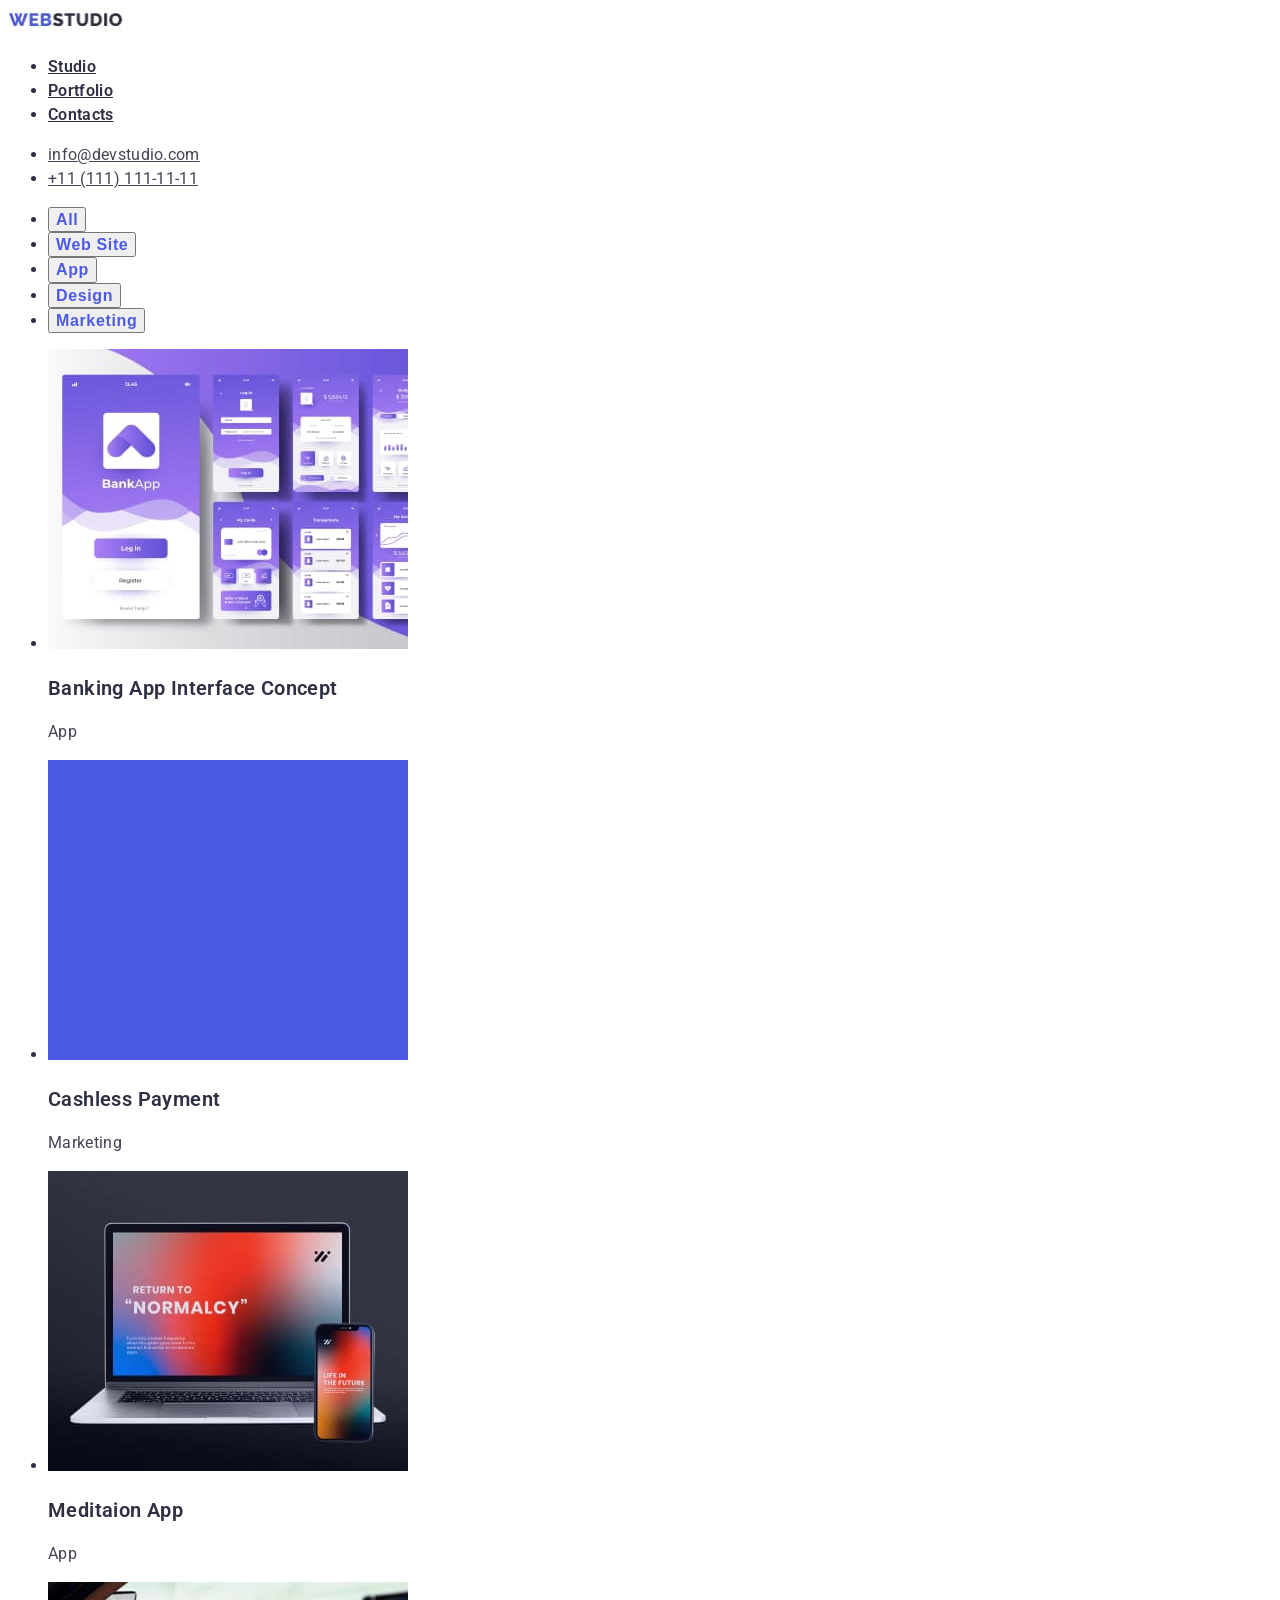
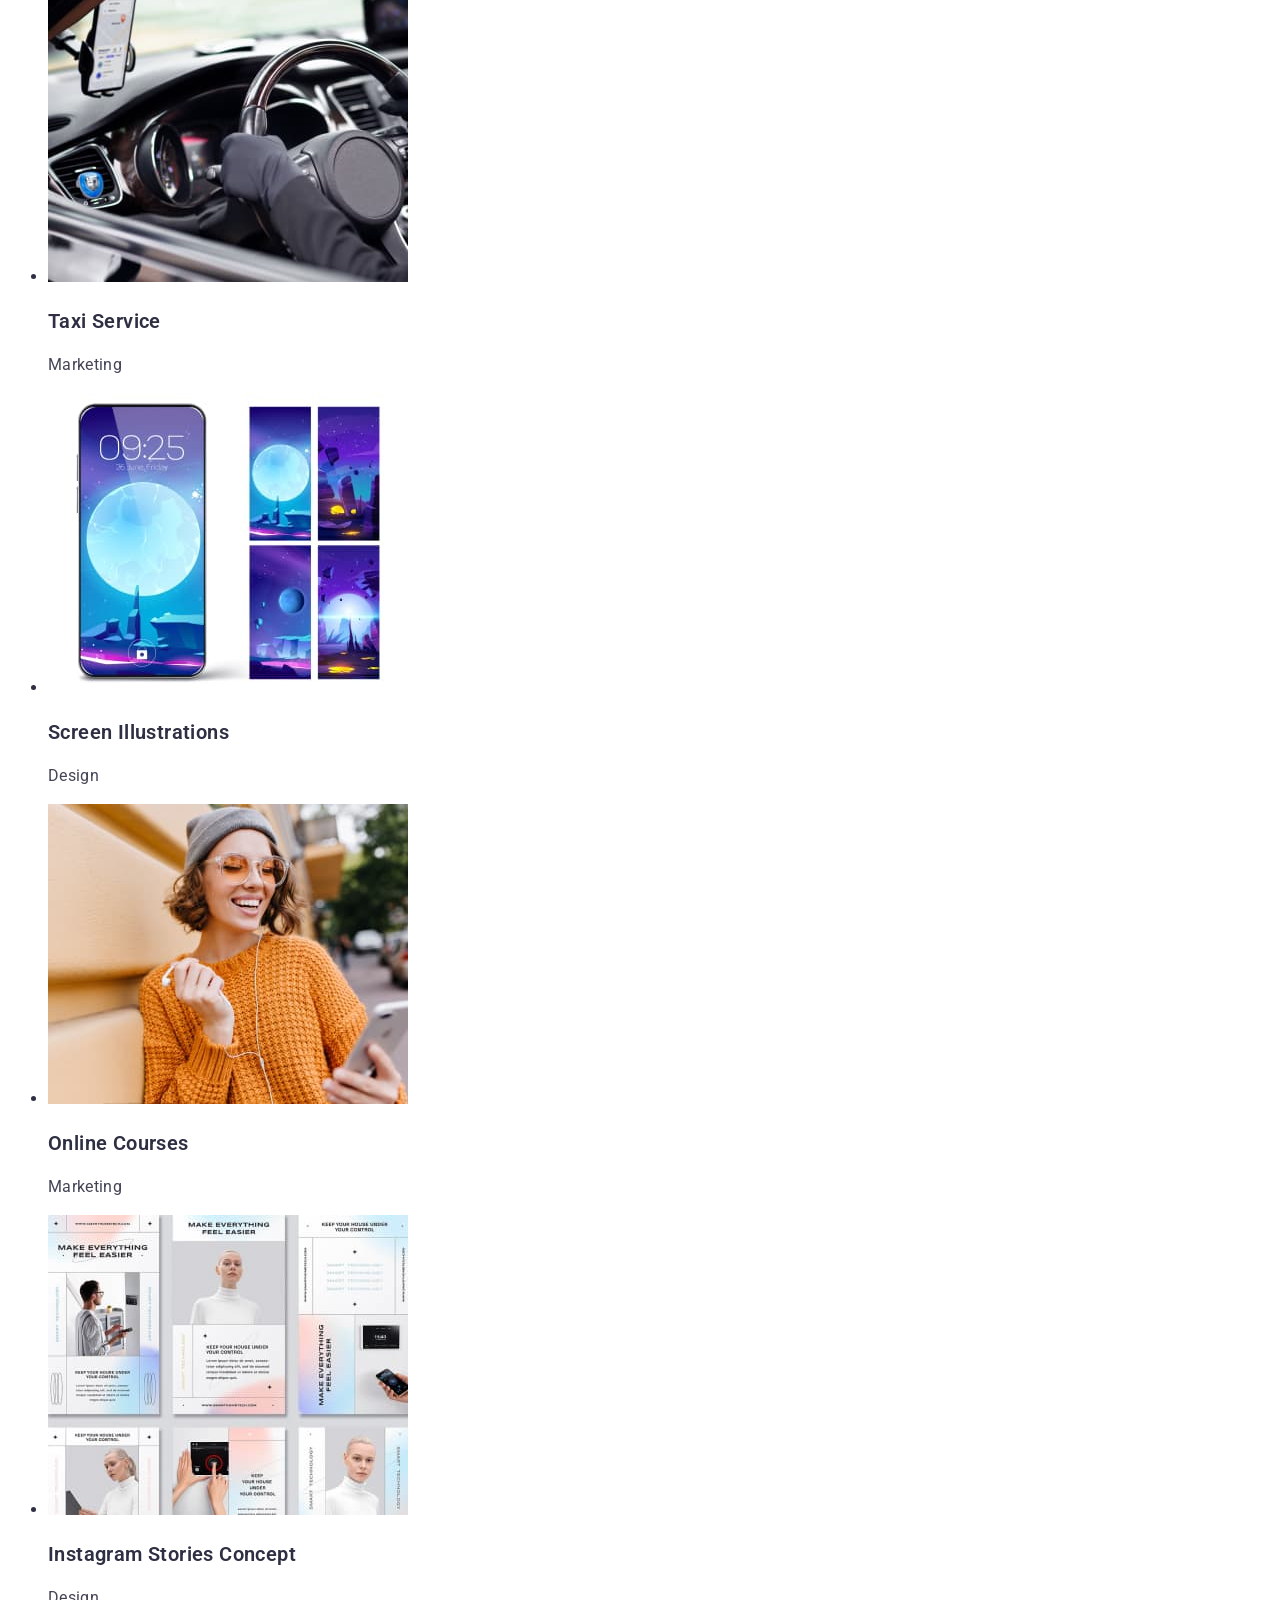
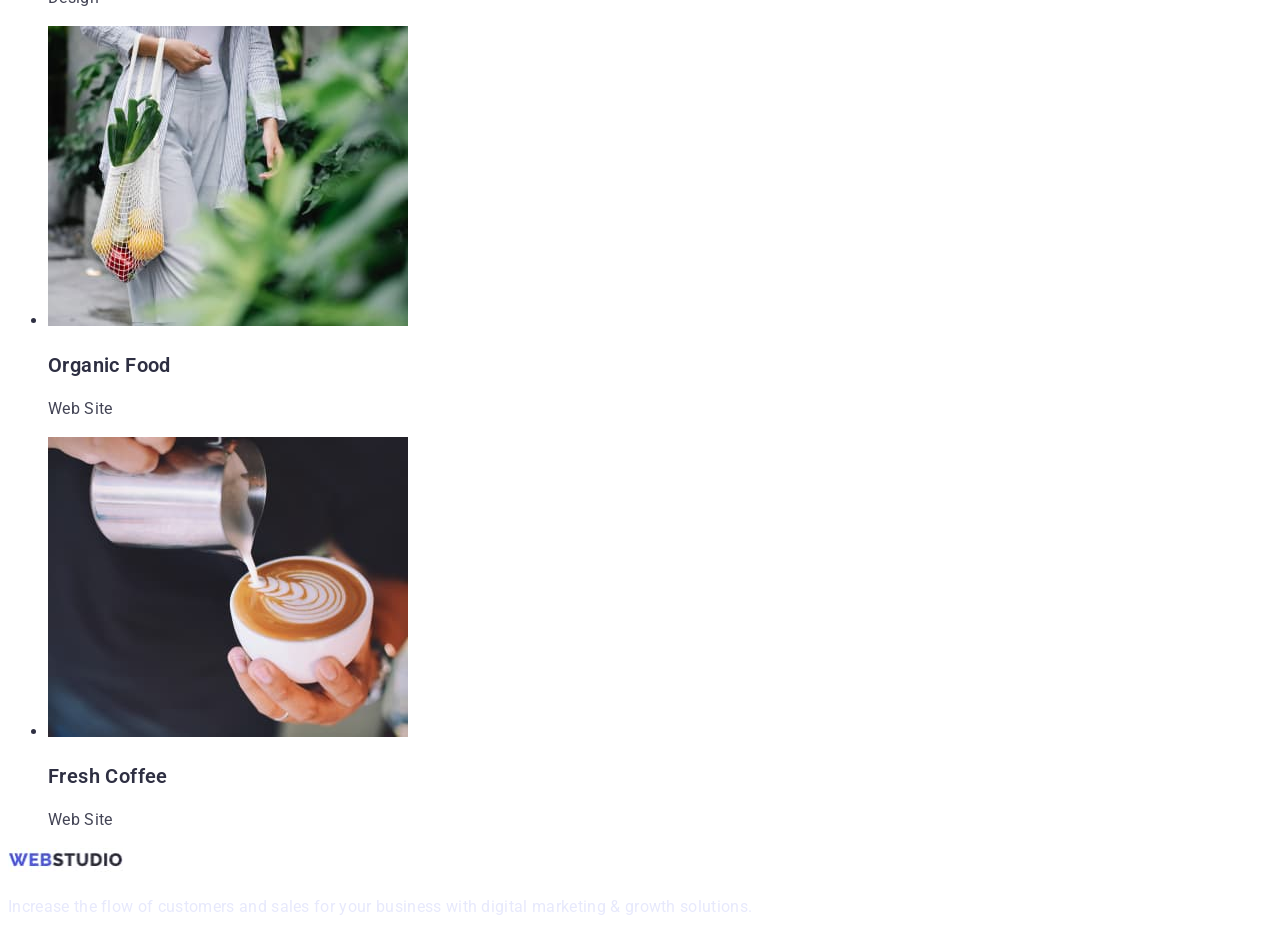
==== portfolio.html @ 78b5a2fc "Homework 2. Version 1. Не совсем понимаю, как выполнить некоторые элементы. Есть несколько вариантов" ====
<!DOCTYPE html>
<html lang="en">
<head>
    <meta charset="UTF-8">
    <meta http-equiv="X-UA-Compatible" content="IE=edge">
    <meta name="viewport" content="width=device-width, initial-scale=1.0">
    <link rel="preconnect" href="https://fonts.googleapis.com">
    <link rel="preconnect" href="https://fonts.gstatic.com" crossorigin>
    <link href="https://fonts.googleapis.com/css2?family=Roboto:wght@400;500;700&display=swap" rel="stylesheet">
    <link rel="stylesheet" href="./css/styles.css" />
    <title>Portfolio</title>
</head>
<body class="global-fonts">
    <header>
        <nav>
            <a href="/">
              <img width="115" height="24" src="./images/logo.jpg" alt="logotype">
            </a>
            <ul>
                <li><a class="mainmenu" href="./index.html">Studio</a></li>
                <li><a class="mainmenu" href="./portfolio.html">Portfolio</a></li>
                <li><a class="mainmenu" href="/">Contacts</a></li>
            </ul>
        </nav>
        <ul>
            <li><a class="contacts" href=mailto:info@devstudio.com">info@devstudio.com</a></li>
            <li><a class="contacts" href="tel:+11(111)1111111">+11 (111) 111-11-11</a></li>
        </ul>
    </header>
    <main>
        <section>
            <h1 hidden>Portfolio</h1>
            <ul>
                <li>
                    <button class="button-filter" type="button">All</button>
                </li>
                <li>
                    <button class="button-filter" type="button">Web Site</button>
                </li>
                <li>
                    <button class="button-filter" type="button">App</button>
                </li>
                <li>
                    <button class="button-filter" type="button">Design</button>
                </li>
                <li>
                    <button class="button-filter" type="button">Marketing</button>
                </li>
            </ul>
        </section>
        <section>
            <h2 hidden>portfolio lists</h2>
            <ul>
                <li>
                    <img width="360" height="300" src="./images/portfolio1.jpg" alt="Picture banking application">
                    <h3 class="benefits-title">Banking App Interface Concept</h3>
                    <p class="benefits-text">App</p>
                </li>
                <li>
                    <img width="360" height="300" src="./images/portfolio2.jpg" alt="Application description">
                    <h3 class="benefits-title">Cashless Payment</h3>
                    <p class="benefits-text">Marketing</p>
                </li>
                <li>
                    <img width="360" height="300" src="./images/portfolio3.jpg" alt="Picture meditaion application">
                    <h3 class="benefits-title">Meditaion App</h3>
                    <p class="benefits-text">App</p>
                </li>
                <li>
                    <img width="360" height="300" src="./images/portfolio4.jpg" alt="Taxi Service">
                    <h3 class="benefits-title">Taxi Service</h3>
                    <p class="benefits-text">Marketing</p>
                </li>
                <li>
                    <img width="360" height="300" src="./images/portfolio5.jpg" alt="Picture meditaion application">
                    <h3 class="benefits-title">Screen Illustrations</h3>
                    <p class="benefits-text">Design</p>
                </li>
                <li>
                    <img width="360" height="300" src="./images/portfolio6.jpg" alt="Picture meditaion application">
                    <h3 class="benefits-title">Online Courses</h3>
                    <p class="benefits-text">Marketing</p>
                </li>
                <li>
                    <img width="360" height="300" src="./images/portfolio7.jpg" alt="Taxi Service">
                    <h3 class="benefits-title">Instagram Stories Concept</h3>
                    <p class="benefits-text">Design</p>
                </li>
                <li>
                    <img width="360" height="300" src="./images/portfolio8.jpg" alt="Picture meditaion application">
                    <h3 class="benefits-title">Organic Food</h3>
                    <p class="benefits-text">Web Site</p>
                </li>
                <li>
                    <img width="360" height="300" src="./images/portfolio9.jpg" alt="Picture meditaion application">
                    <h3 class="benefits-title">Fresh Coffee</h3>
                    <p class="benefits-text">Web Site</p>
                </li>
            </ul>
        </section>
    </main>
    <footer>
    <a href="/">
        <img width="115" height="24" src="./images/logo.jpg" alt="logotype">
    </a>
    <p class="footer-text">
        Increase the flow of customers and 
        sales for your business with digital 
        marketing & growth solutions.
    </p>
    </footer>
</body>
</html>
---- css/styles.css ----
:root {
    --textbasecolor:#2e2f42; /* базовый цвет шрифта*/
    --buttonbasecolor:#4d5ae5; /* цвет кнопки, эффекты */
    --textsecondcolor: #434455; /* второй цвет шрифта*/
    --addtextcolor: #ffffff; /*доп цвет заголовков, кнопок*/
    --buttonbackcol: #404BBF; /*цвет бека кнопки*/
    --footertextcol: #E7E9FC; /*цвет текста в футере*/
}
.global-fonts {
    font-family: 'Roboto', sans-serif;
    font-weight: 400;
    font-style: normal;
    font-size: 16px;
    line-height: 1.5;
    letter-spacing: 0.02em;
    color: var(--textbasecolor);
}
.mainmenu { 
    font-weight: 600;
    font-size: 16px;
    line-height: 1.5;
    letter-spacing: 0.02em;
    color: var(--textbasecolor);
}
.mainmenu:hover {
    color :var(--textsecondcolor);
}
.mainmenu:focus {
    color: var(--buttonbasecolor);
}
.contacts {
    color:var(--textsecondcolor);
}
.contacts:hover, .contacts:focus {
    color: var(--buttonbasecolor);
}
.hero-title {
    font-weight: 700;
    font-size: 56px;
    line-height: 1.07;
    letter-spacing: 0.02em;
    color: var(--addtextcolor);
    background: var(--textbasecolor);
}
.button-order {
    font-weight: 600;
    font-size: 16px;
    line-height: 1.19;
    letter-spacing: 0.04em;
    color: var(--addtextcolor);
    background-color: var(--buttonbasecolor);
    cursor:pointer;
}
.button-order:hover {
    background-color: var(--buttonbasecolor);
}
.button-order:focus {
    background-color: var(--buttonbackcol);
}
.benefits-title {
    font-weight: 600;
    font-size: 20px;
    line-height: 1.2;
    letter-spacing: 0.02em;
    color:var(--textbasecolor);
}
.benefits-text {
    color:var(--textsecondcolor);
}
.work-title {
    font-weight: 600;
    font-size: 36px;
    line-height: 1.1;
    letter-spacing: 0.02em;
    color: var(--textbasecolor);
    text-transform: capitalize;
}
.footer-text {
    color: var(--footertextcol);
}
.button-filter {
    font-weight: 600;
    font-size: 16px;
    line-height: 1.2;
    letter-spacing: 0.04em;
    color: var(--buttonbasecolor);
    cursor:pointer;
}
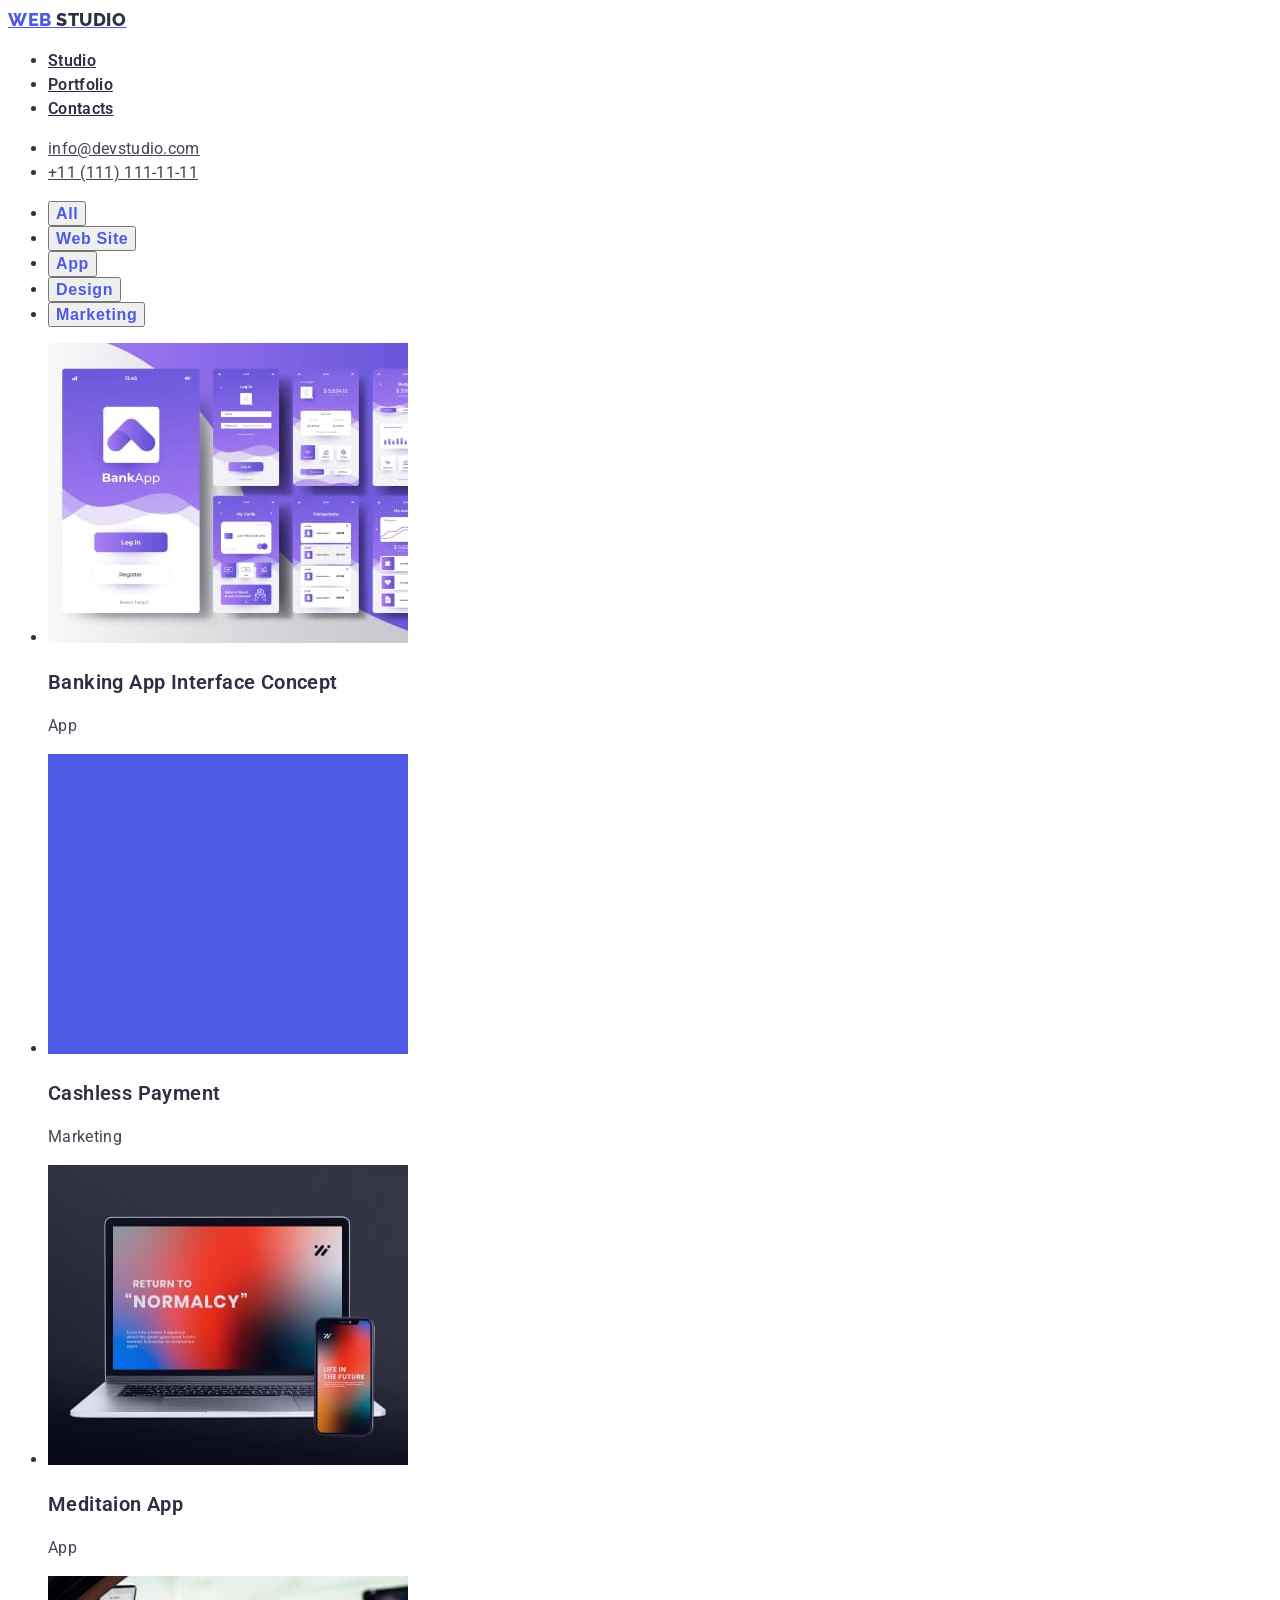
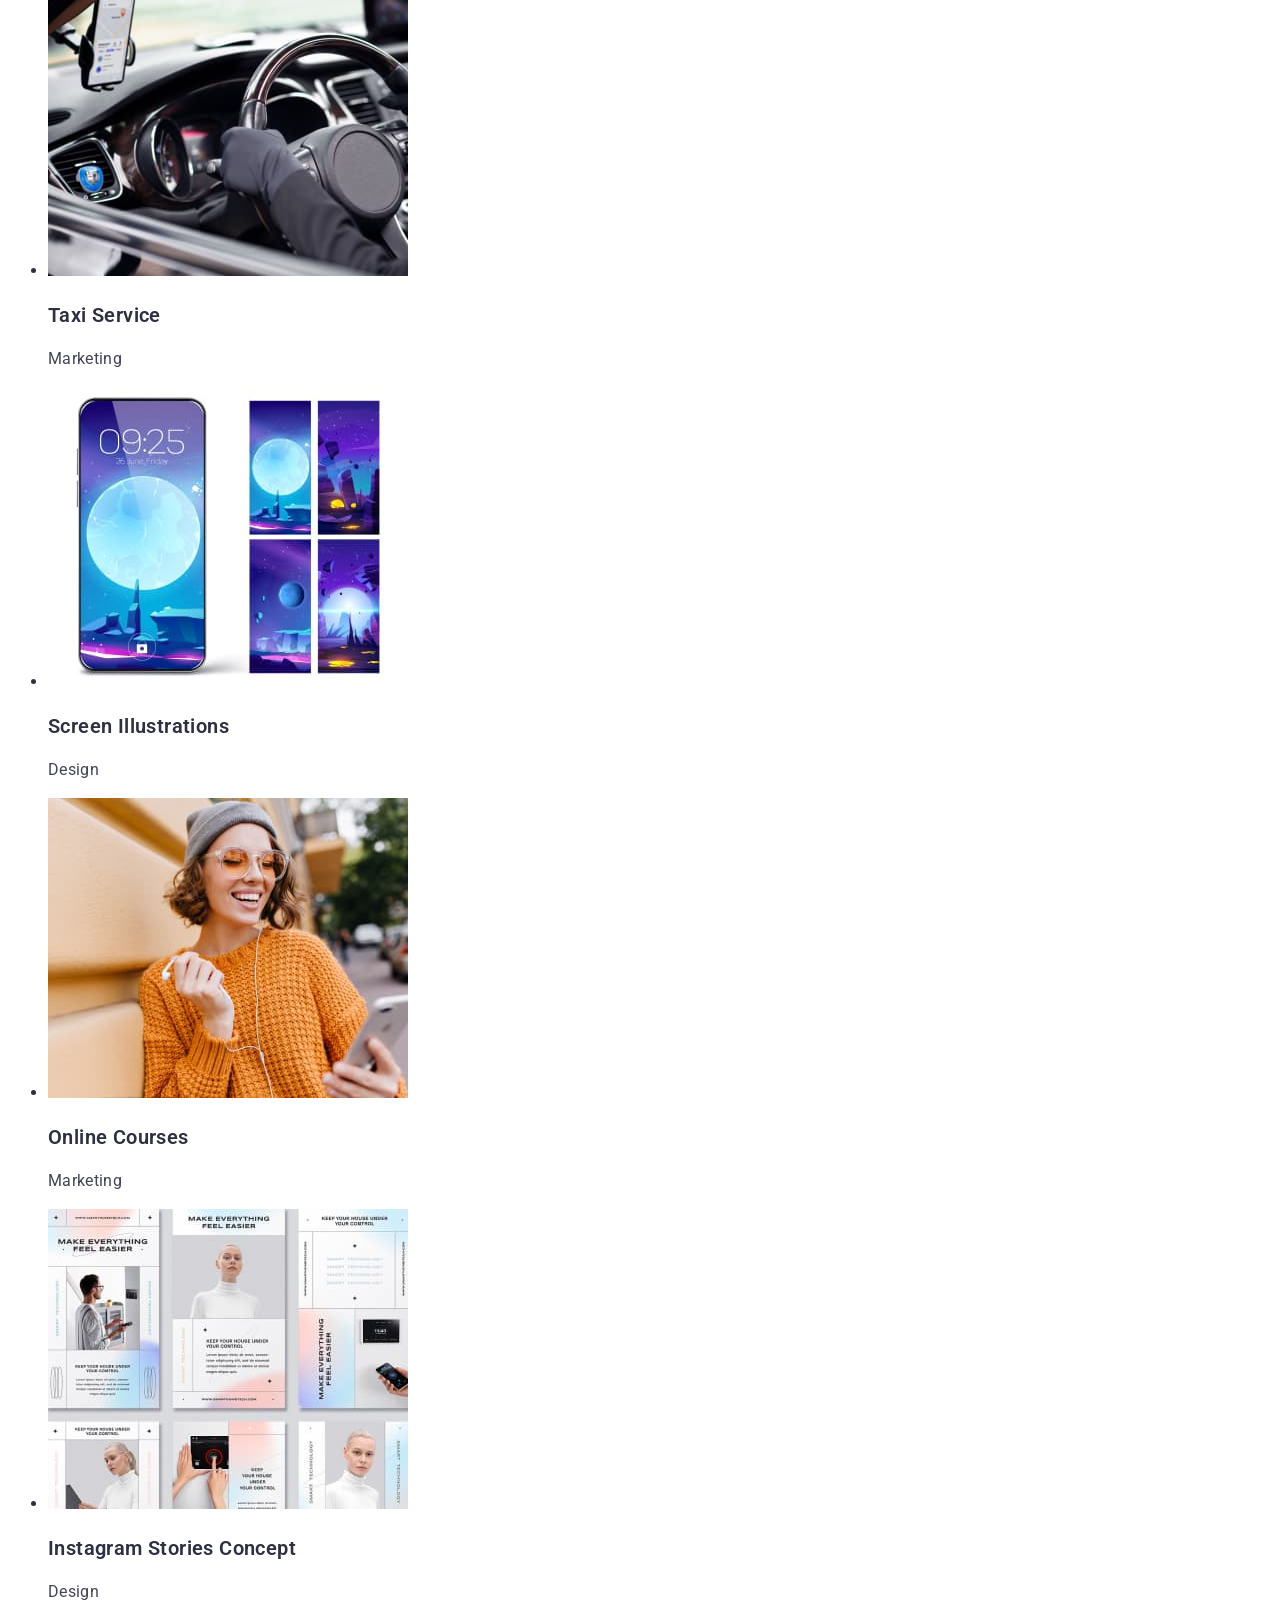
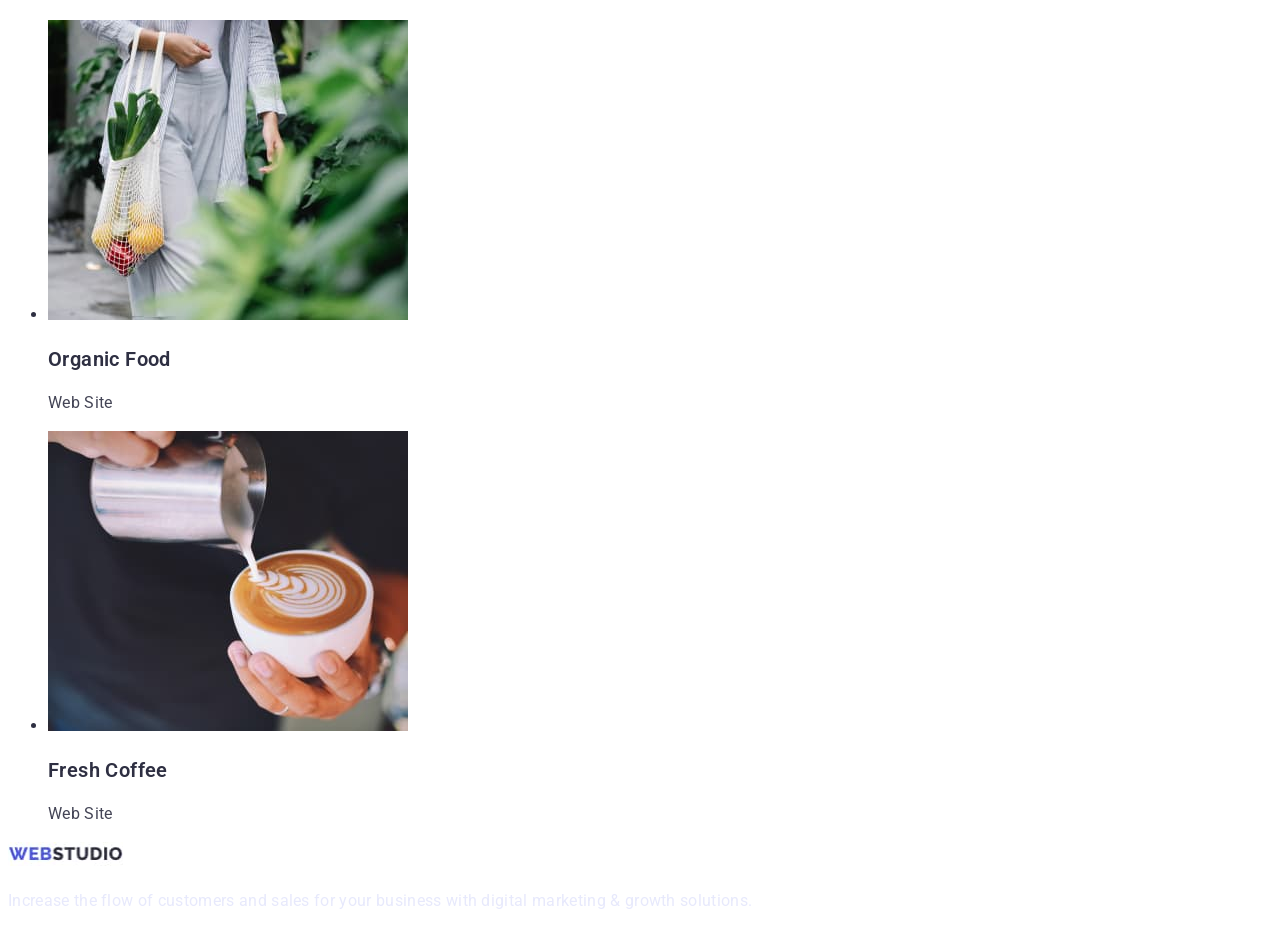
==== commit 8f679fbd: "Переделал Лого в проекте Вебстудии" ====
--- a/portfolio.html
+++ b/portfolio.html
@@ -6,15 +6,16 @@
     <meta name="viewport" content="width=device-width, initial-scale=1.0">
     <link rel="preconnect" href="https://fonts.googleapis.com">
     <link rel="preconnect" href="https://fonts.gstatic.com" crossorigin>
-    <link href="https://fonts.googleapis.com/css2?family=Roboto:wght@400;500;700&display=swap" rel="stylesheet">
+    <link href="https://fonts.googleapis.com/css2?family=Raleway:wght@700&family=Roboto:wght@400;500;700;900&display=swap" rel="stylesheet">
     <link rel="stylesheet" href="./css/styles.css" />
     <title>Portfolio</title>
 </head>
 <body class="global-fonts">
     <header>
         <nav>
-            <a href="/">
-              <img width="115" height="24" src="./images/logo.jpg" alt="logotype">
+            <a class="logo" href="/">
+                <span>WEB</span>
+                <span class="logo-studio">STUDIO</span>
             </a>
             <ul>
                 <li><a class="mainmenu" href="./index.html">Studio</a></li>
--- a/css/styles.css
+++ b/css/styles.css
@@ -14,6 +14,26 @@
     line-height: 1.5;
     letter-spacing: 0.02em;
     color: var(--textbasecolor);
+}
+.logo {
+    font-family: "Raleway", sans-serif;
+    font-weight: 800;
+    font-style: bold;
+    font-size: 18px;
+    line-height: 1.33;
+    letter-spacing: 0.03em;
+    text-transform: uppercase;
+    color: var(--buttonbasecolor);
+}
+.logo-studio {
+   /* font-family: "Raleway", sans-serif;
+    font-weight: 800;
+    font-style: bold;
+    font-size: 18px;
+    line-height: 1.33;
+    letter-spacing: 0.03em;
+    text-transform: uppercase;*/
+    color:var(--textbasecolor);
 }
 .mainmenu { 
     font-weight: 600;
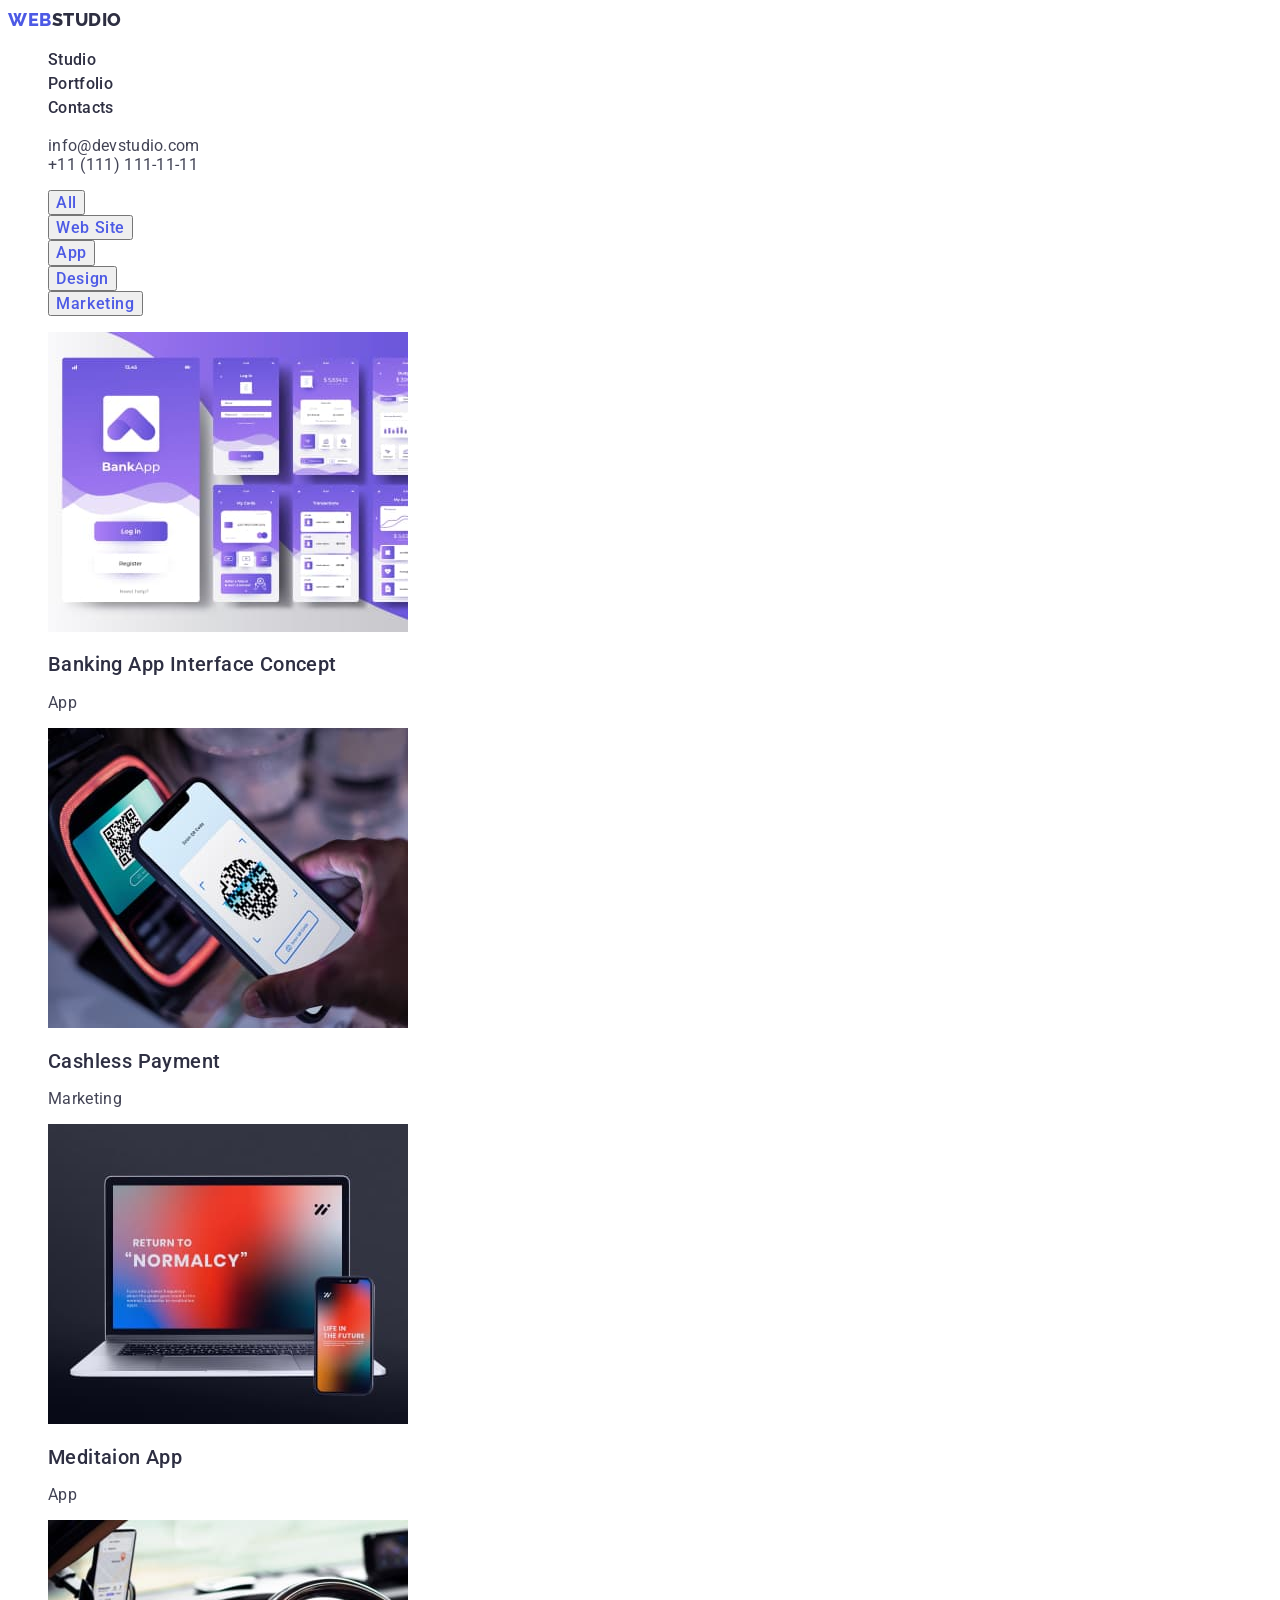
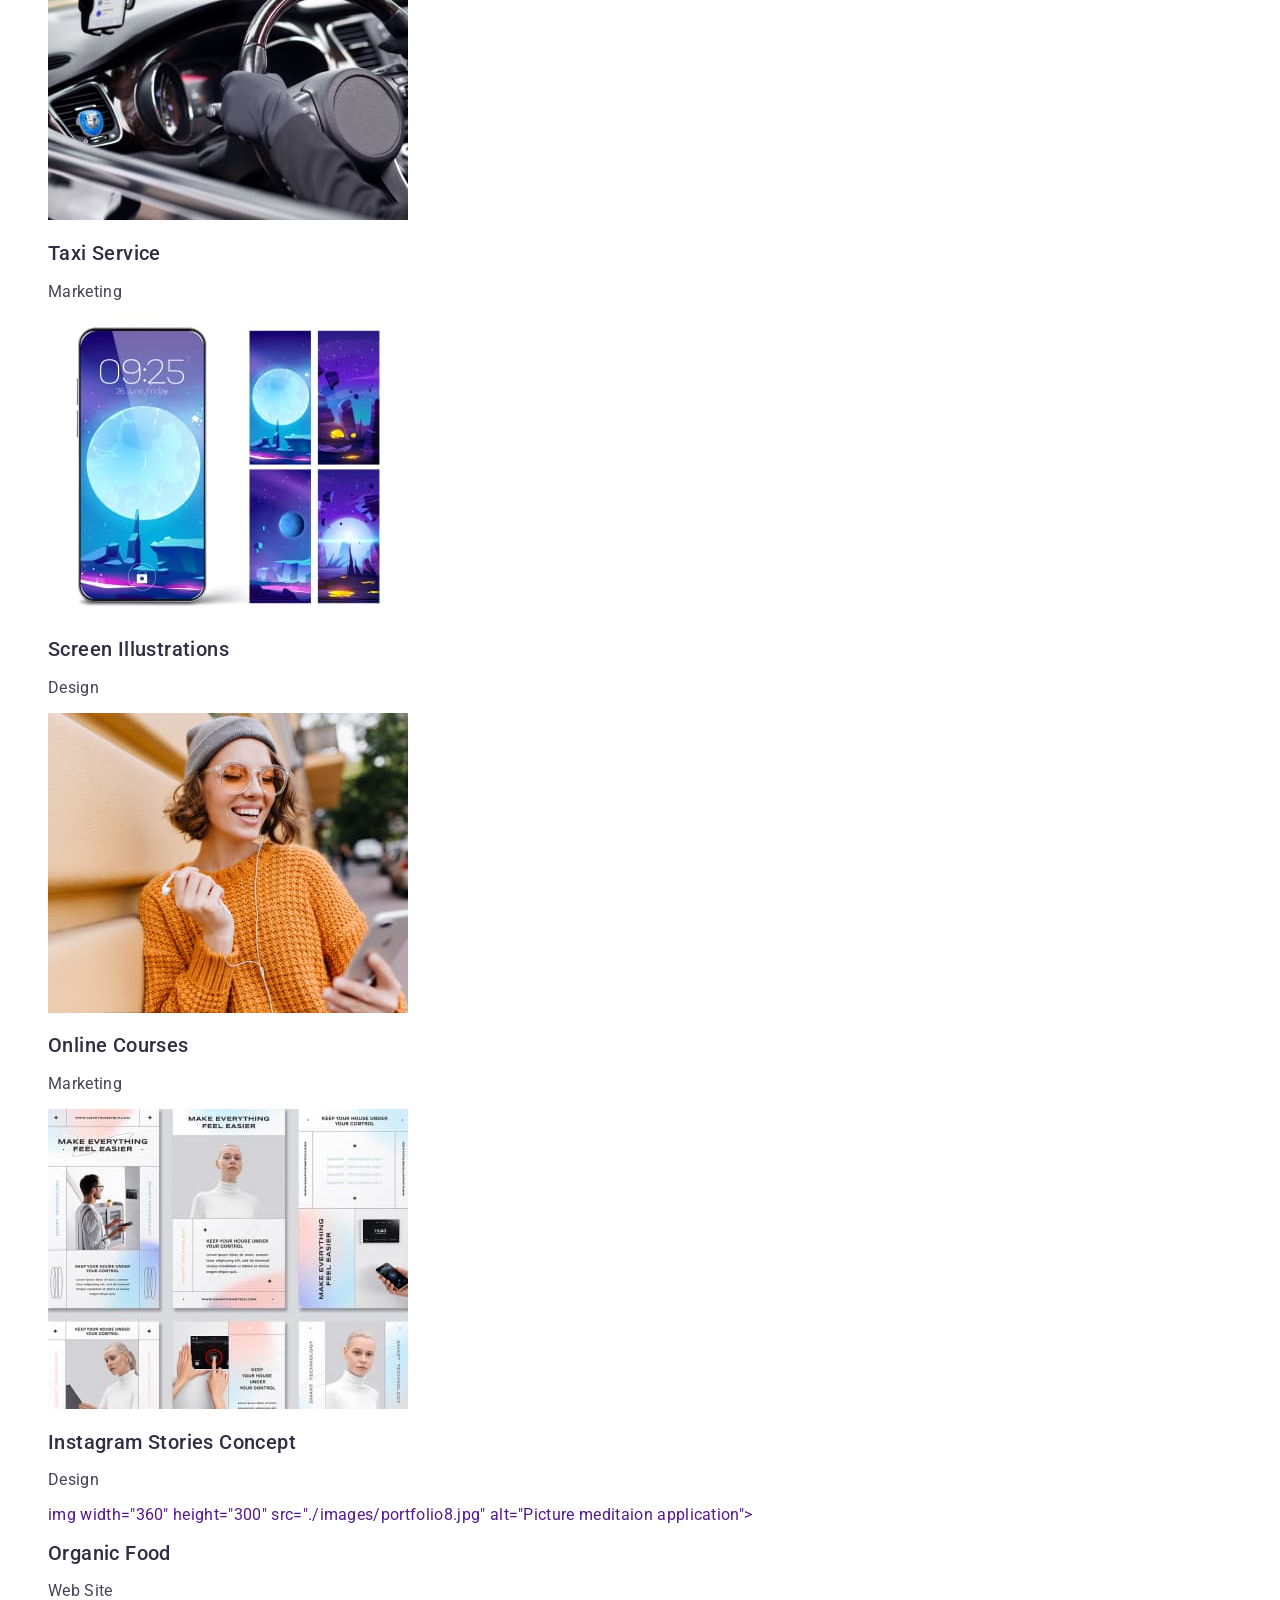
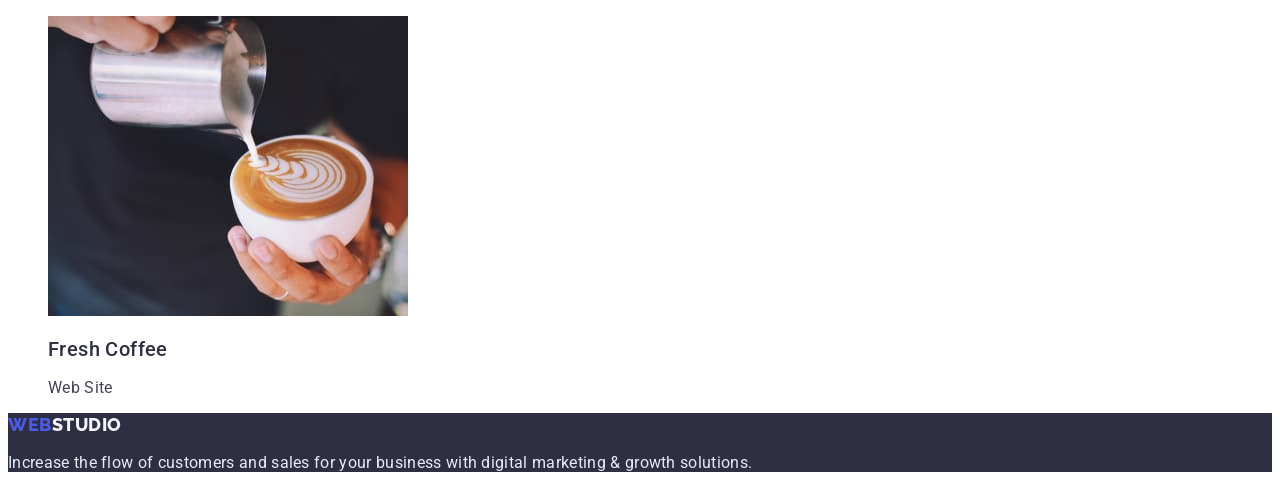
==== commit 8bf0ffa4: "Доработал все замечания" ====
--- a/portfolio.html
+++ b/portfolio.html
@@ -6,24 +6,22 @@
     <meta name="viewport" content="width=device-width, initial-scale=1.0">
     <link rel="preconnect" href="https://fonts.googleapis.com">
     <link rel="preconnect" href="https://fonts.gstatic.com" crossorigin>
-    <link href="https://fonts.googleapis.com/css2?family=Raleway:wght@700&family=Roboto:wght@400;500;700;900&display=swap" rel="stylesheet">
+    <link href="https://fonts.googleapis.com/css2?family=Raleway:wght@800&family=Roboto:wght@400;500;700;900&display=swap" rel="stylesheet">
     <link rel="stylesheet" href="./css/styles.css" />
     <title>Portfolio</title>
 </head>
-<body class="global-fonts">
+<body>
     <header>
         <nav>
-            <a class="logo" href="/">
-                <span>WEB</span>
-                <span class="logo-studio">STUDIO</span>
+            <a class="logo" href="./portfolio.html">WEB<span class="logo-studio">STUDIO</span>
             </a>
-            <ul>
-                <li><a class="mainmenu" href="./index.html">Studio</a></li>
-                <li><a class="mainmenu" href="./portfolio.html">Portfolio</a></li>
-                <li><a class="mainmenu" href="/">Contacts</a></li>
+            <ul class="list">
+                <li><a class="main-menu" href="./index.html">Studio</a></li>
+                <li><a class="main-menu" href="./portfolio.html">Portfolio</a></li>
+                <li><a class="main-menu" href="./index.html">Contacts</a></li>
             </ul>
         </nav>
-        <ul>
+        <ul class="list">
             <li><a class="contacts" href=mailto:info@devstudio.com">info@devstudio.com</a></li>
             <li><a class="contacts" href="tel:+11(111)1111111">+11 (111) 111-11-11</a></li>
         </ul>
@@ -31,7 +29,7 @@
     <main>
         <section>
             <h1 hidden>Portfolio</h1>
-            <ul>
+            <ul class="list">
                 <li>
                     <button class="button-filter" type="button">All</button>
                 </li>
@@ -49,66 +47,80 @@
                 </li>
             </ul>
         </section>
-        <section>
-            <h2 hidden>portfolio lists</h2>
-            <ul>
+            <ul class="list">
                 <li>
-                    <img width="360" height="300" src="./images/portfolio1.jpg" alt="Picture banking application">
-                    <h3 class="benefits-title">Banking App Interface Concept</h3>
-                    <p class="benefits-text">App</p>
+                    <a class="link" href="">
+                        <img width="360" height="300" src="./images/portfolio1.jpg" alt="Picture banking application">
+                        <h2 class="benefits-title">Banking App Interface Concept</h2>
+                        <p class="benefits-text">App</p>
+                    </a>
                 </li>
                 <li>
-                    <img width="360" height="300" src="./images/portfolio2.jpg" alt="Application description">
-                    <h3 class="benefits-title">Cashless Payment</h3>
-                    <p class="benefits-text">Marketing</p>
+                    <a class="link" href="">
+                        <img width="360" height="300" src="./images/portfolio2.jpg" alt="Phone and gadget">
+                        <h2 class="benefits-title">Cashless Payment</h2>
+                        <p class="benefits-text">Marketing</p>
+                    </a>
                 </li>
                 <li>
-                    <img width="360" height="300" src="./images/portfolio3.jpg" alt="Picture meditaion application">
-                    <h3 class="benefits-title">Meditaion App</h3>
-                    <p class="benefits-text">App</p>
+                    <a class="link" href="">
+                        <img width="360" height="300" src="./images/portfolio3.jpg" alt="Picture meditaion application">
+                        <h2 class="benefits-title">Meditaion App</h2>
+                        <p class="benefits-text">App</p>
+                    </a>
                 </li>
                 <li>
-                    <img width="360" height="300" src="./images/portfolio4.jpg" alt="Taxi Service">
-                    <h3 class="benefits-title">Taxi Service</h3>
-                    <p class="benefits-text">Marketing</p>
+                    <a class="link" href="">
+                        <img width="360" height="300" src="./images/portfolio4.jpg" alt="Taxi Service">
+                        <h2 class="benefits-title">Taxi Service</h2>
+                        <p class="benefits-text">Marketing</p>
+                    </a>
                 </li>
                 <li>
-                    <img width="360" height="300" src="./images/portfolio5.jpg" alt="Picture meditaion application">
-                    <h3 class="benefits-title">Screen Illustrations</h3>
-                    <p class="benefits-text">Design</p>
+                    <a class="link" href="">
+                        <img width="360" height="300" src="./images/portfolio5.jpg" alt="Picture meditaion application">
+                        <h2 class="benefits-title">Screen Illustrations</h2>
+                        <p class="benefits-text">Design</p>
+                    </a>
                 </li>
                 <li>
-                    <img width="360" height="300" src="./images/portfolio6.jpg" alt="Picture meditaion application">
-                    <h3 class="benefits-title">Online Courses</h3>
-                    <p class="benefits-text">Marketing</p>
+                    <a class="link" href="">
+                        <img width="360" height="300" src="./images/portfolio6.jpg" alt="Picture meditaion application">
+                        <h2 class="benefits-title">Online Courses</h2>
+                        <p class="benefits-text">Marketing</p>
+                    </a>
                 </li>
                 <li>
-                    <img width="360" height="300" src="./images/portfolio7.jpg" alt="Taxi Service">
-                    <h3 class="benefits-title">Instagram Stories Concept</h3>
-                    <p class="benefits-text">Design</p>
+                    <a class="link" href="">
+                        <img width="360" height="300" src="./images/portfolio7.jpg" alt="Taxi Service">
+                        <h2 class="benefits-title">Instagram Stories Concept</h2>
+                        <p class="benefits-text">Design</p>
+                    </a>
                 </li>
                 <li>
-                    <img width="360" height="300" src="./images/portfolio8.jpg" alt="Picture meditaion application">
-                    <h3 class="benefits-title">Organic Food</h3>
-                    <p class="benefits-text">Web Site</p>
+                    <a class="link" href="">
+                        img width="360" height="300" src="./images/portfolio8.jpg" alt="Picture meditaion application">
+                        <h2 class="benefits-title">Organic Food</h2>
+                        <p class="benefits-text">Web Site</p>
+                    </a>
                 </li>
                 <li>
-                    <img width="360" height="300" src="./images/portfolio9.jpg" alt="Picture meditaion application">
-                    <h3 class="benefits-title">Fresh Coffee</h3>
-                    <p class="benefits-text">Web Site</p>
+                    <a class="link" href="">
+                        <img width="360" height="300" src="./images/portfolio9.jpg" alt="Picture meditaion application">
+                        <h2 class="benefits-title">Fresh Coffee</h2>
+                        <p class="benefits-text">Web Site</p>
+                    </a>
                 </li>
             </ul>
-        </section>
     </main>
     <footer>
-    <a href="/">
-        <img width="115" height="24" src="./images/logo.jpg" alt="logotype">
-    </a>
-    <p class="footer-text">
-        Increase the flow of customers and 
-        sales for your business with digital 
-        marketing & growth solutions.
-    </p>
+        <a class="logo" href="./portfolio.html">WEB<span class="logo-studio-footer">STUDIO</span>
+        </a>
+        <p class="footer-text">
+            Increase the flow of customers and 
+            sales for your business with digital 
+            marketing & growth solutions.
+        </p>
     </footer>
 </body>
 </html>
--- a/css/styles.css
+++ b/css/styles.css
@@ -5,65 +5,85 @@
     --addtextcolor: #ffffff; /*доп цвет заголовков, кнопок*/
     --buttonbackcol: #404BBF; /*цвет бека кнопки*/
     --footertextcol: #E7E9FC; /*цвет текста в футере*/
+    --footerlogocol: #f4f4fd; /*цвет лого STUDIO в футере*/
 }
-.global-fonts {
+body {
     font-family: 'Roboto', sans-serif;
-    font-weight: 400;
-    font-style: normal;
+    font-size: 16px;
+    letter-spacing: 0.02em;
+    color: var(--textbasecolor);
+}
+footer {
+    background-color: var(--textbasecolor);
+}
+.link {
+    text-decoration: none;
+}
+.list {
+    list-style: none;
+}
+.logo {
+    font-family: "Raleway", sans-serif;
+    font-weight: 800;
+    font-size: 18px;
+    line-height: 1.33;
+    letter-spacing: 0.03em;
+    text-transform: uppercase;
+    text-decoration: none;
+    color: var(--buttonbasecolor);
+}
+.logo-studio {
+    font-family: "Raleway", sans-serif;
+    font-weight: 800;
+    font-size: 18px;
+    line-height: 1.33;
+    letter-spacing: 0.03em;
+    text-transform: uppercase;
+    color:var(--textbasecolor);
+}
+.logo-studio-footer {
+    font-family: "Raleway", sans-serif;
+    font-weight: 800;
+    font-size: 18px;
+    line-height: 1.33;
+    letter-spacing: 0.03em;
+    text-transform: uppercase;
+    color: var(--footerlogocol);
+}
+.main-menu { 
+    font-weight: 500;
     font-size: 16px;
     line-height: 1.5;
     letter-spacing: 0.02em;
     color: var(--textbasecolor);
+    text-decoration: none;
 }
-.logo {
-    font-family: "Raleway", sans-serif;
-    font-weight: 800;
-    font-style: bold;
-    font-size: 18px;
-    line-height: 1.33;
-    letter-spacing: 0.03em;
-    text-transform: uppercase;
-    color: var(--buttonbasecolor);
-}
-.logo-studio {
-   /* font-family: "Raleway", sans-serif;
-    font-weight: 800;
-    font-style: bold;
-    font-size: 18px;
-    line-height: 1.33;
-    letter-spacing: 0.03em;
-    text-transform: uppercase;*/
-    color:var(--textbasecolor);
-}
-.mainmenu { 
-    font-weight: 600;
-    font-size: 16px;
-    line-height: 1.5;
-    letter-spacing: 0.02em;
-    color: var(--textbasecolor);
-}
-.mainmenu:hover {
+.main-menu:hover {
     color :var(--textsecondcolor);
 }
-.mainmenu:focus {
+.main-menu:focus {
     color: var(--buttonbasecolor);
 }
 .contacts {
+    text-decoration: none;
     color:var(--textsecondcolor);
 }
 .contacts:hover, .contacts:focus {
     color: var(--buttonbasecolor);
+}
+.hero-section {
+    background: var(--textbasecolor);
 }
 .hero-title {
     font-weight: 700;
     font-size: 56px;
     line-height: 1.07;
     letter-spacing: 0.02em;
-    color: var(--addtextcolor);
-    background: var(--textbasecolor);
+    color: var(--addtextcolor);  
 }
 .button-order {
-    font-weight: 600;
+    font-family: inherit;
+    font-weight: 500;
     font-size: 16px;
     line-height: 1.19;
     letter-spacing: 0.04em;
@@ -78,7 +98,7 @@
     background-color: var(--buttonbackcol);
 }
 .benefits-title {
-    font-weight: 600;
+    font-weight: 500;
     font-size: 20px;
     line-height: 1.2;
     letter-spacing: 0.02em;
@@ -88,7 +108,7 @@
     color:var(--textsecondcolor);
 }
 .work-title {
-    font-weight: 600;
+    font-weight: 500;
     font-size: 36px;
     line-height: 1.1;
     letter-spacing: 0.02em;
@@ -99,10 +119,15 @@
     color: var(--footertextcol);
 }
 .button-filter {
-    font-weight: 600;
+    font-family: inherit;
+    font-weight: 500;
     font-size: 16px;
     line-height: 1.2;
     letter-spacing: 0.04em;
     color: var(--buttonbasecolor);
     cursor:pointer;
+}
+.button-filter:hover, .button-filter:focus {
+    background: var(--buttonbasecolor);
+    color : var(--addtextcolor)
 }
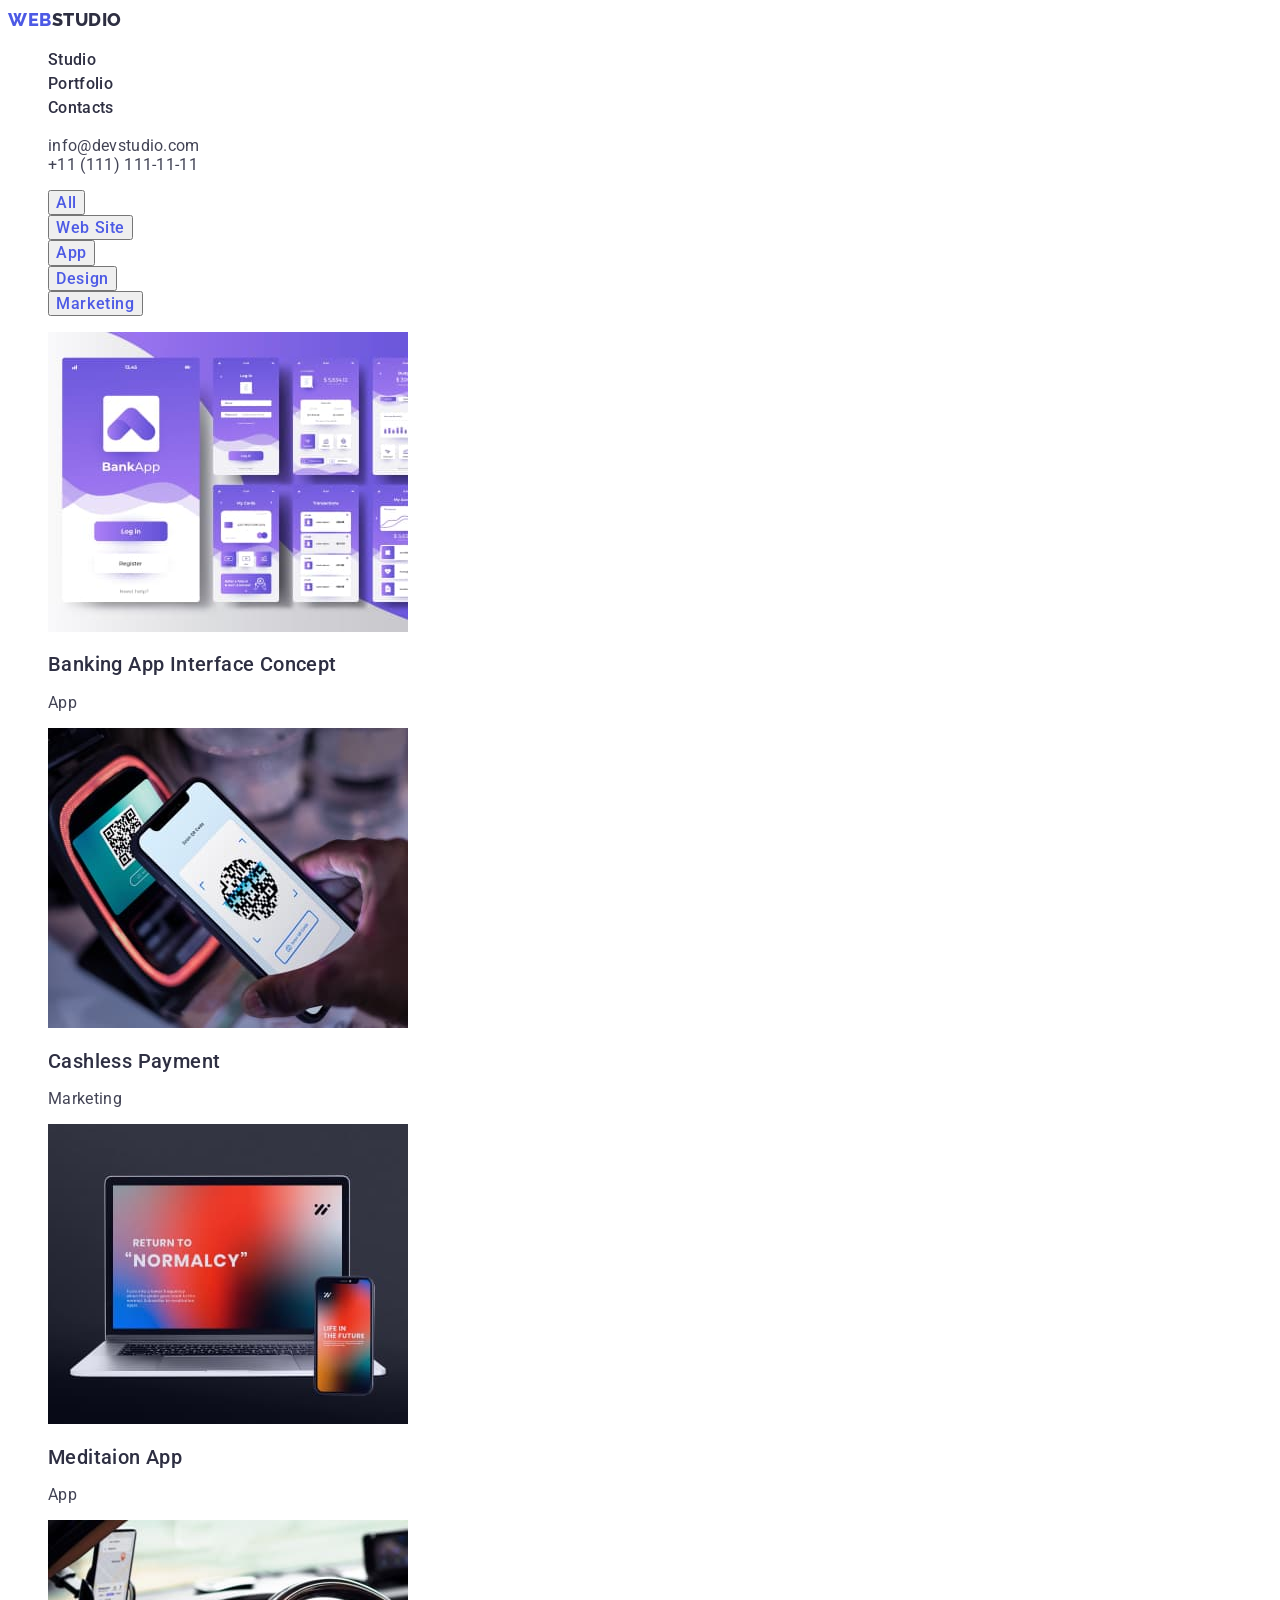
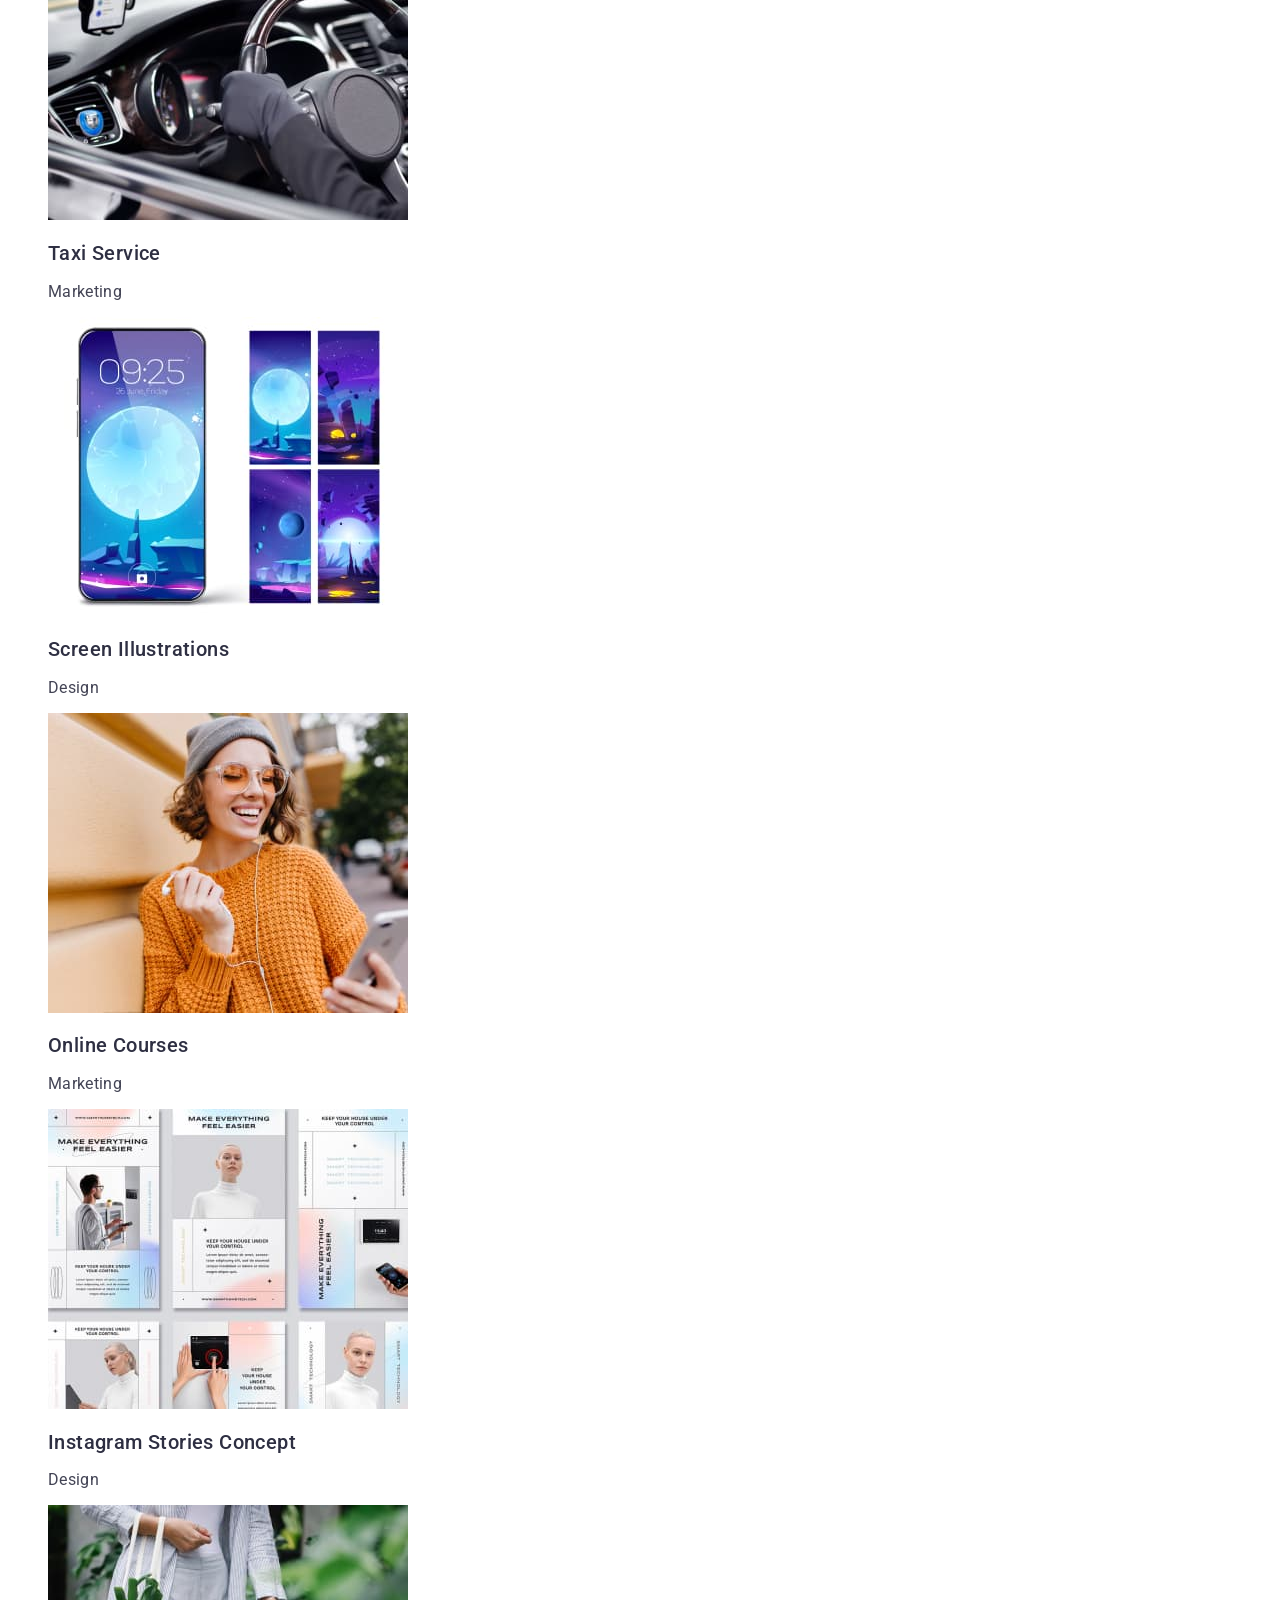
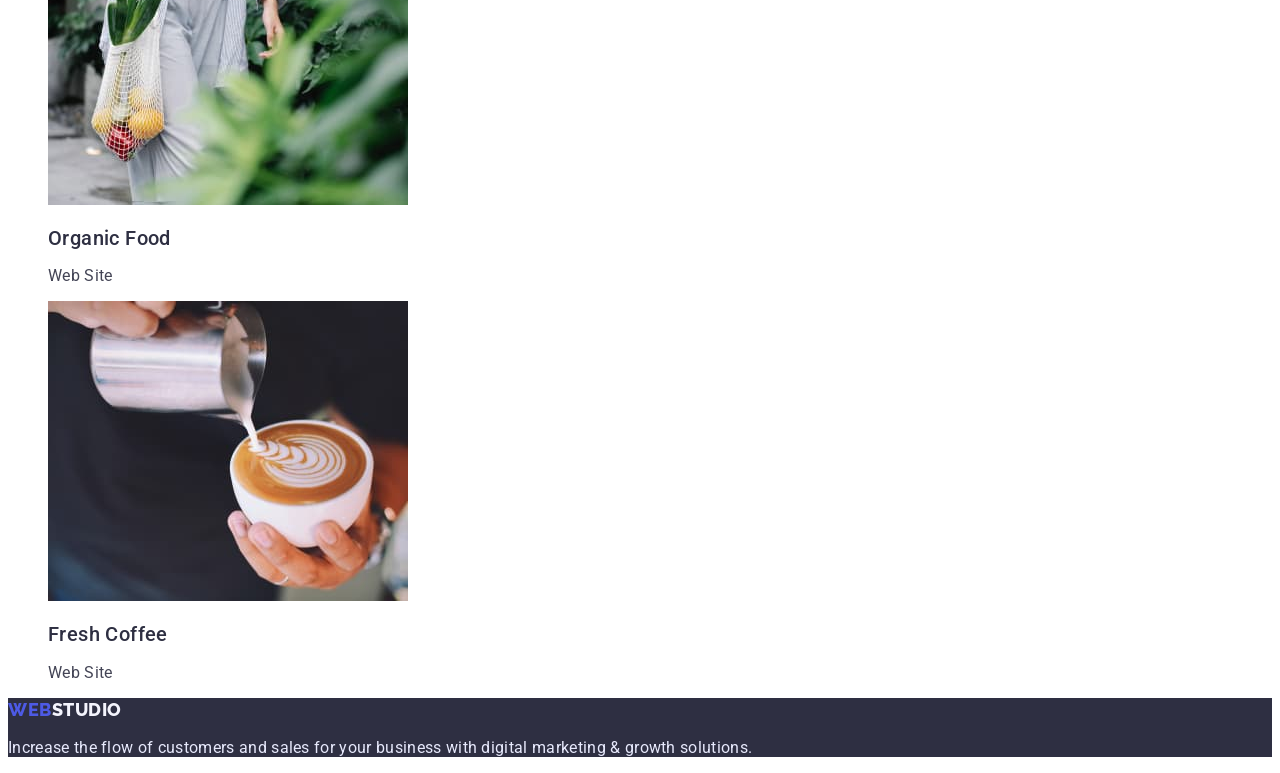
==== commit 9ba793a3: "Update portfolio.html" ====
--- a/portfolio.html
+++ b/portfolio.html
@@ -99,7 +99,7 @@
                 </li>
                 <li>
                     <a class="link" href="">
-                        img width="360" height="300" src="./images/portfolio8.jpg" alt="Picture meditaion application">
+                        <img width="360" height="300" src="./images/portfolio8.jpg" alt="Picture meditaion application">
                         <h2 class="benefits-title">Organic Food</h2>
                         <p class="benefits-text">Web Site</p>
                     </a>
